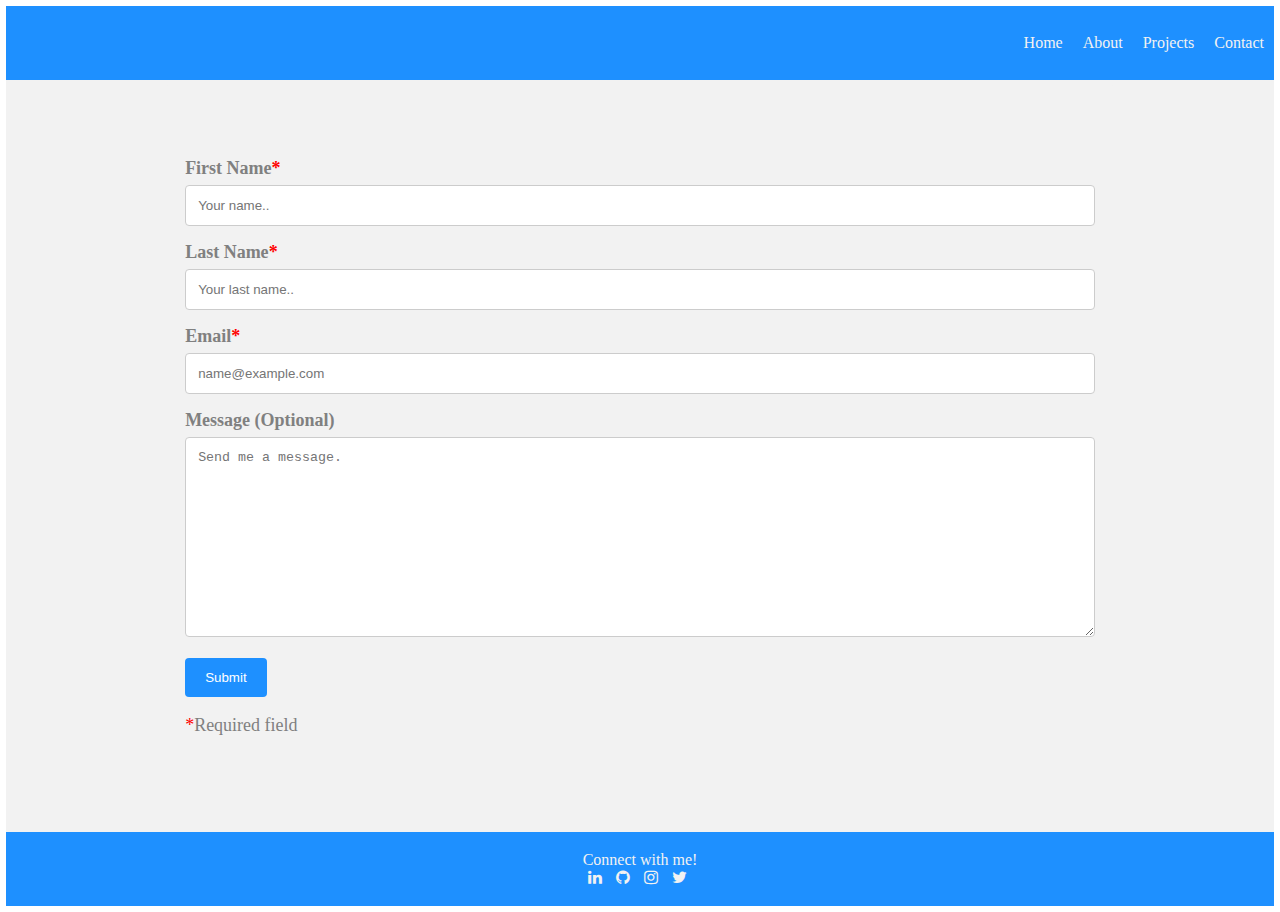
==== portfolio/src/main/webapp/contact.html @ d9f26256 "Add Contact page html" ====
<!DOCTYPE html>
<html lang="en">
<head>
    <meta charset="UTF-8">
    <meta http-equiv="X-UA-Compatible" content="IE=edge">
    <meta name="viewport" content="width=device-width, initial-scale=1.0">
    <title>normanzvenyika.com</title>
    <link rel="stylesheet" href="contact.css">
    <link rel="stylesheet" href="https://cdnjs.cloudflare.com/ajax/libs/font-awesome/4.7.0/css/font-awesome.min.css">
</head>
<body>
    <div class="grid-container">
        <div class="header">
            <div class="navbar">
                <div><a href="home.html" class="">Home</a></div>
                <div><a href="about.html" class="">About</a></div>
                <div><a href="projects.html" class="">Projects</a></div>
                <div><a href="contact.html" class="">Contact</a></div>
            </div>
        </div>
        <div class="container">
            <form action="/action_page.php">
                <label for="fname">First Name<span class="required">*</span></label>
                <input type="text" id="fname" name="firstname" placeholder="Your name..">
            
                <label for="lname">Last Name<span class="required">*</span></label>
                <input type="text" id="lname" name="lastname" placeholder="Your last name..">
            
                <label for="email">Email<span class="required">*</span></label>
                <input type="text" id="email" name="lastname" placeholder="name@example.com">
            
                <label for="subject">Message (Optional)</label>
                <textarea id="subject" name="subject" placeholder="Send me a message." style="height:200px"></textarea>
                
                <input type="submit" value="Submit">
                <p>
                    <span class="required">*</span>Required field
                </p>
            </form>
        </div>
        <div class="footer">
            <div>
                <div>Connect with me!</div>
                <div>
                    <a href="https://www.linkedin.com/in/norman-zvenyika"><i class="fa fa-linkedin"></i></a>
                    <a href="https://www.linkedin.com/in/norman-zvenyika"><i class="fa fa-github"></i></a>
                    <a href="#"><i class="fa fa-instagram"></i></a>
                    <a href="#"><i class="fa fa-twitter"></i></a>
                </div>
            </div>
        </div>
    </div>
</body>
</html>
---- portfolio/src/main/webapp/contact.css ----
body {
    padding: 6px;
    margin: 0;
    min-height: 100vh;
    font-family: 'Times New Roman', Times, serif;
}


/*------------------------------------------------------

                    overall layout of the page (laptop display)

-------------------------------------------------------*/
.grid-container {
    display: grid;
    grid-template-columns: repeat(8, 1fr);
    grid-template-rows: 0.7fr 7fr 0.7fr;
    grid-template-areas:
        "header header  header  header  header  header  header  header"
        ".   main    main    main  main    main    main       ."
        "footer footer  footer  footer  footer  footer  footer  footer";
    grid-gap: 5px;
    min-height: 100vh;
    background-color: #f2f2f2;
}



/*------------------------------------------------------ 

                        Header Content 

-------------------------------------------------------*/
.header {
    grid-area: header;
    display: flex;
    background-color: #1E90FF;
    justify-content: flex-end;
    align-items: center
}

/*----------------------------------------------------
                        navigation bar
-----------------------------------------------------*/
.navbar {
    display: flex;
    margin: 0;
}

.navbar>div,
a {
    padding: 5px;
    text-decoration: none;
    color: #f2f2f2
}

.navbar a:hover {
    text-decoration: underline;
}

/* ----------------------------------------------------

                        Main Content 

------------------------------------------------------*/
.main {
    grid-area: main;
    background-color: #f2f2f2;
    display: flex;
    flex-direction: column;
    justify-content: center;
    gap: 5px;
}

/* -------------------------------------------------
                    Contact-Form
---------------------------------------------------*/
input[type=text],select, textarea {
    width: 100%;
    padding: 12px;
    border: 1px solid #ccc;
    border-radius: 4px;
    box-sizing: border-box;
    margin-top: 6px;
    margin-bottom: 16px;
    resize: vertical;
}

input[type=submit] {
    background-color: #1E90FF;
    color: white;
    padding: 12px 20px;
    border: none;
    border-radius: 4px;
    cursor: pointer;
}

input[type=submit]:hover {
    background-color: #1E90FF;
}

.container {
    grid-area: main;
    border-radius: 5px;
    background-color: #f2f2f2;
    padding: 20px;
    display:flex;
    align-items:center;
    color: gray;
    font-size: 18px;
    font-weight:bold;
}

.container p {
    font-weight: normal;
}

.required {
    color: red;
}


/*------------------------------------------------------

                        Footer

-------------------------------------------------------*/
.footer {
    grid-area: footer;
    background-color: #1E90FF;
    color: #f2f2f2;
    display: flex;
    justify-content: space-evenly;
    align-items: center;
}

/* Smartphone and Tablet Display */
@media screen and (max-width:1023px){
    .header {
        justify-content: center;
        align-items: center;
    }
}
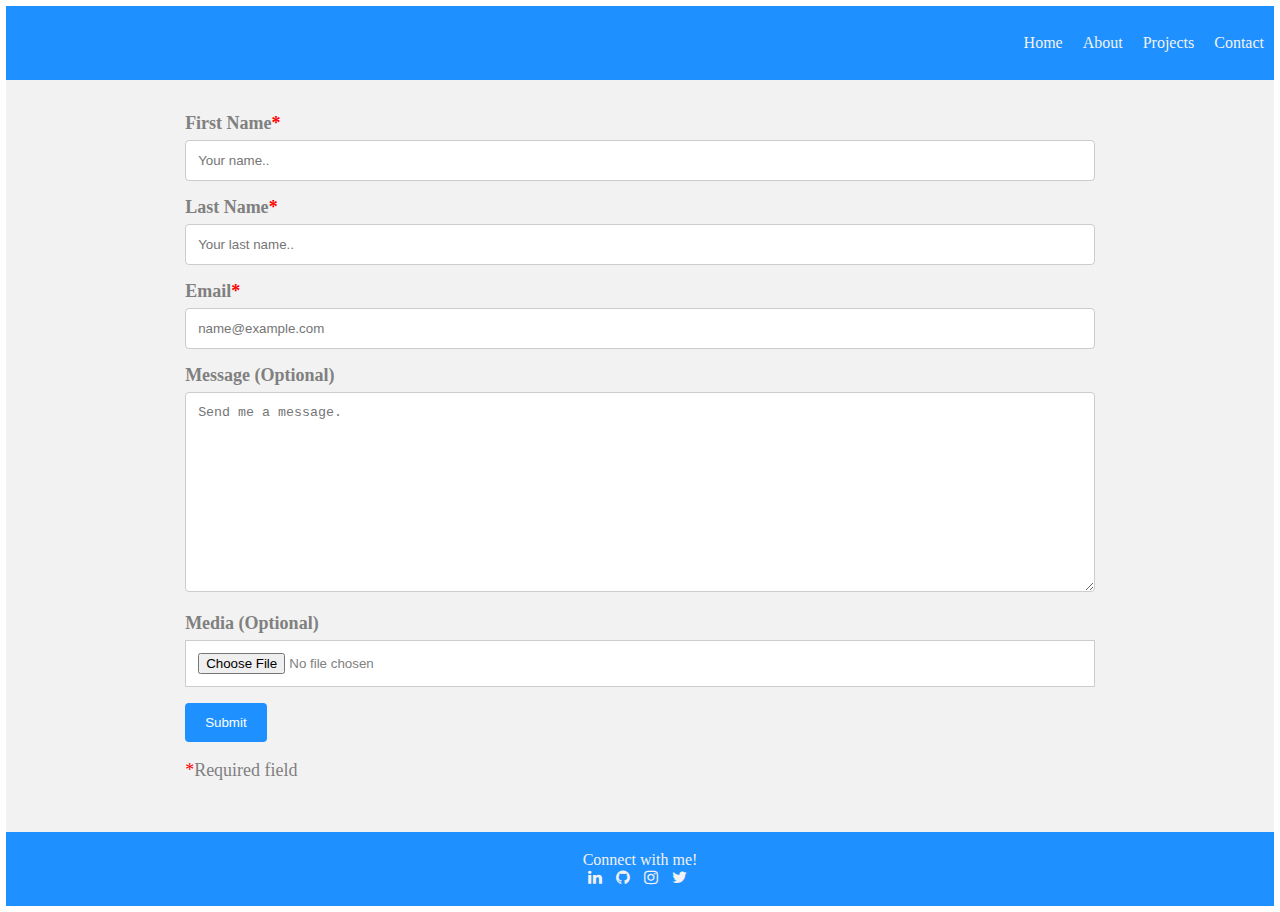
==== commit ec38e1b0: "Add file upload option to the form" ====
--- a/portfolio/src/main/webapp/contact.html
+++ b/portfolio/src/main/webapp/contact.html
@@ -12,14 +12,14 @@
     <div class="grid-container">
         <div class="header">
             <div class="navbar">
-                <div><a href="home.html" class="">Home</a></div>
+                <div><a href="index.html" class="">Home</a></div>
                 <div><a href="about.html" class="">About</a></div>
                 <div><a href="projects.html" class="">Projects</a></div>
                 <div><a href="contact.html" class="">Contact</a></div>
             </div>
         </div>
         <div class="container">
-            <form action="/action_page.php">
+            <form action="/form-handler" method="POST" enctype="multipart/form-data">
                 <label for="fname">First Name<span class="required">*</span></label>
                 <input type="text" id="fname" name="firstname" placeholder="Your name..">
             
@@ -27,10 +27,13 @@
                 <input type="text" id="lname" name="lastname" placeholder="Your last name..">
             
                 <label for="email">Email<span class="required">*</span></label>
-                <input type="text" id="email" name="lastname" placeholder="name@example.com">
+                <input type="text" id="email" name="email" placeholder="name@example.com">
             
                 <label for="subject">Message (Optional)</label>
                 <textarea id="subject" name="subject" placeholder="Send me a message." style="height:200px"></textarea>
+                
+                <label for="image">Media (Optional)</label>
+                <input type="file" name="image"><br>                
                 
                 <input type="submit" value="Submit">
                 <p>
--- a/portfolio/src/main/webapp/contact.css
+++ b/portfolio/src/main/webapp/contact.css
@@ -86,6 +86,16 @@
     resize: vertical;
 }
 
+input[type=file] {
+    width: 100%;
+    padding: 12px;
+    border: 1px solid #ccc;
+    box-sizing: border-box;
+    margin-top: 6px;
+    margin-bottom: 16px;
+    background-color: white;
+}
+
 input[type=submit] {
     background-color: #1E90FF;
     color: white;
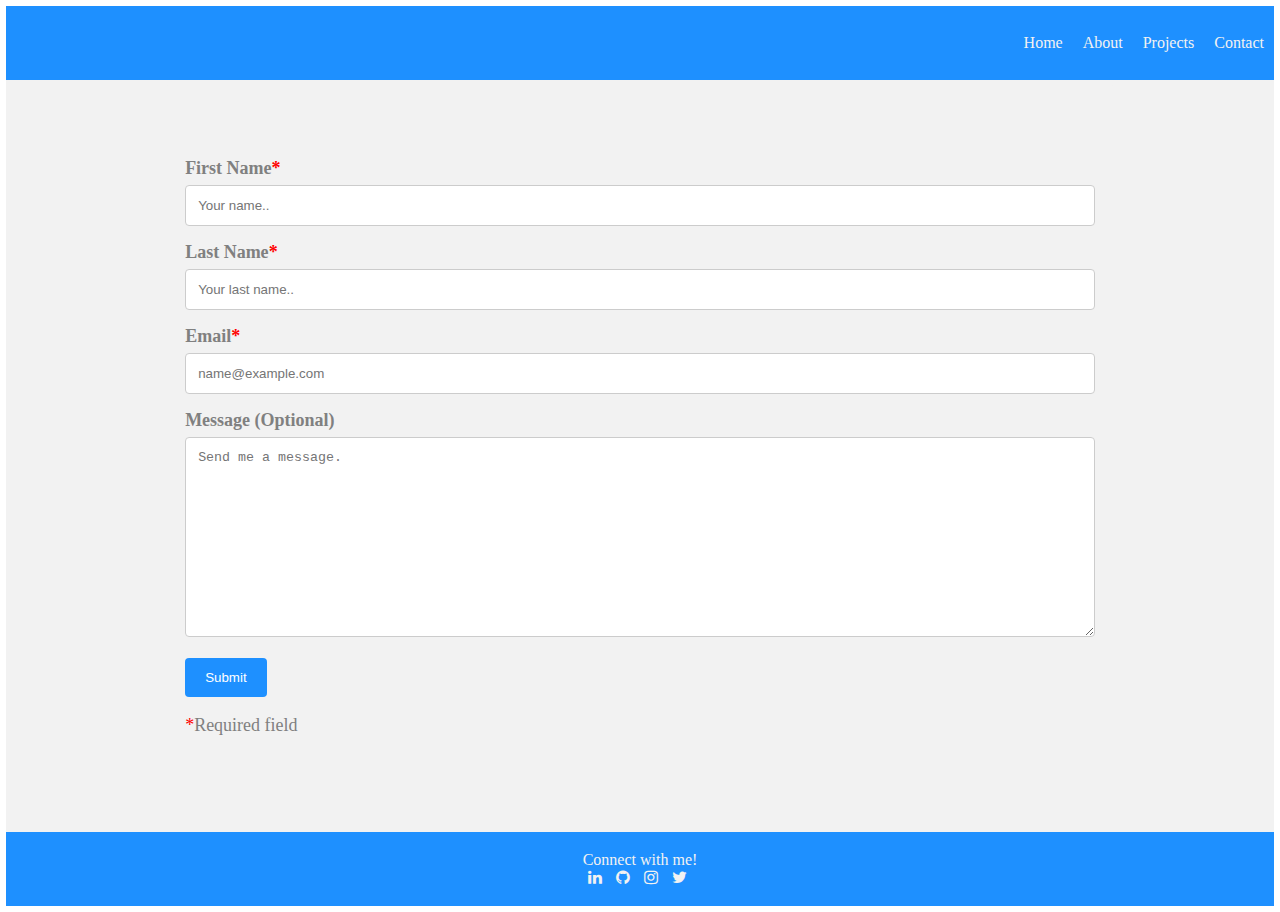
==== commit bd80f587: "Remove media upload section on the form" ====
--- a/portfolio/src/main/webapp/contact.html
+++ b/portfolio/src/main/webapp/contact.html
@@ -30,10 +30,7 @@
                 <input type="text" id="email" name="email" placeholder="name@example.com">
             
                 <label for="subject">Message (Optional)</label>
-                <textarea id="subject" name="subject" placeholder="Send me a message." style="height:200px"></textarea>
-                
-                <label for="image">Media (Optional)</label>
-                <input type="file" name="image"><br>                
+                <textarea id="subject" name="subject" placeholder="Send me a message." style="height:200px"></textarea>               
                 
                 <input type="submit" value="Submit">
                 <p>
